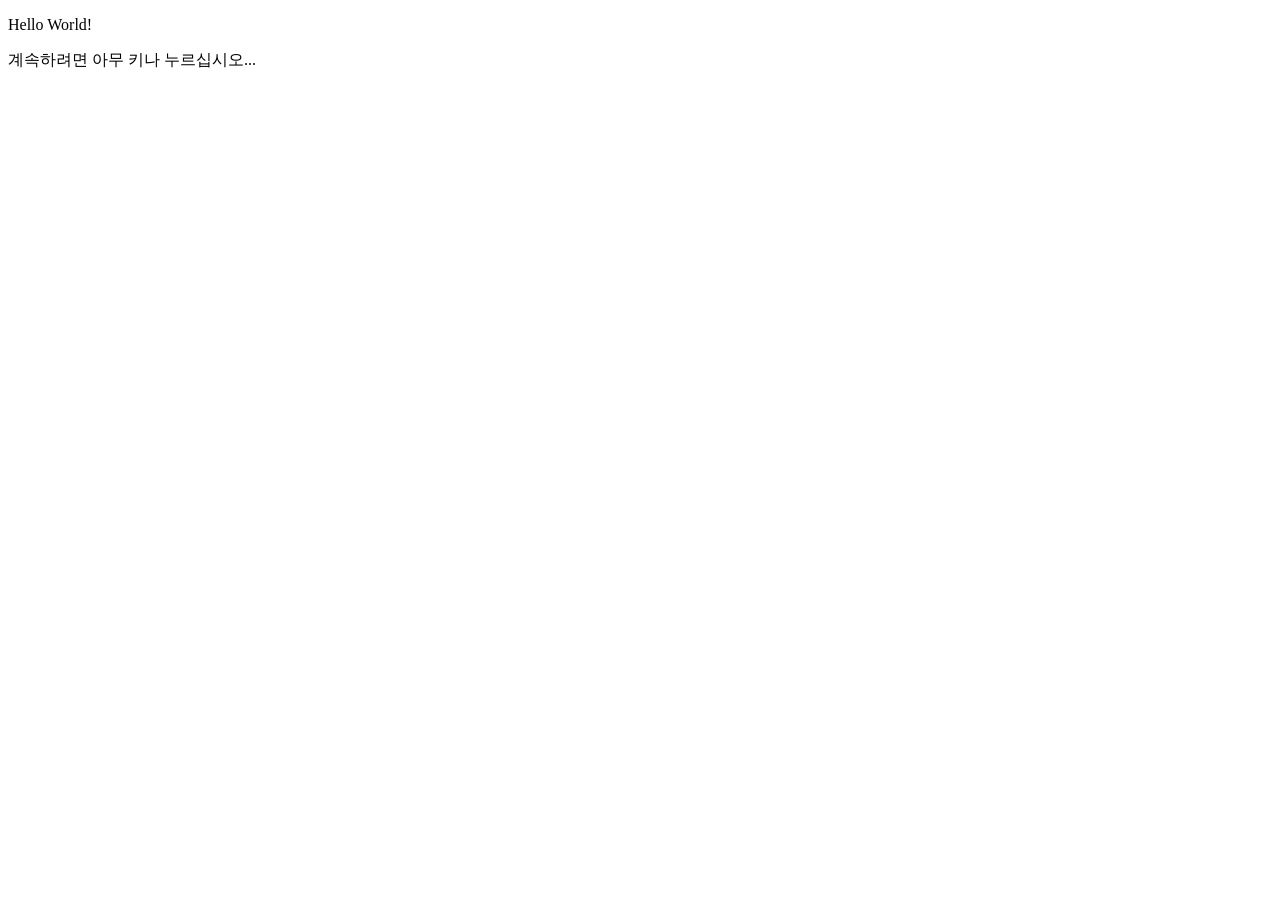
==== index.html @ 324ae8fc "Update index.html" ====
<!DOCTYPE html>
<html lang="ko">
<head>
  <title>html 연습 메모장</title>
  <meta charset="utf-8">
  <meta name="viewport" content="width=device-width, initial-scale=1.0, maximum-scale=1.0, minimum-scale=1.0, user-scalable=no" />
  <meta property="og:image" content="https://view01.wemep.co.kr/wmp-main/05/202004/27/mml_ddc7uurlywjx.png"/> 
  <meta property="og:url" content="유알엘"/> 
  <meta property="og:description" content="giriboy"/> 
  <meta property="og:title" content="sugil2_memo"/>
 </head>
  <body>
    <p>Hello World!</p>
    <p>계속하려면 아무 키나 누르십시오...</p>
  </body>
</html>
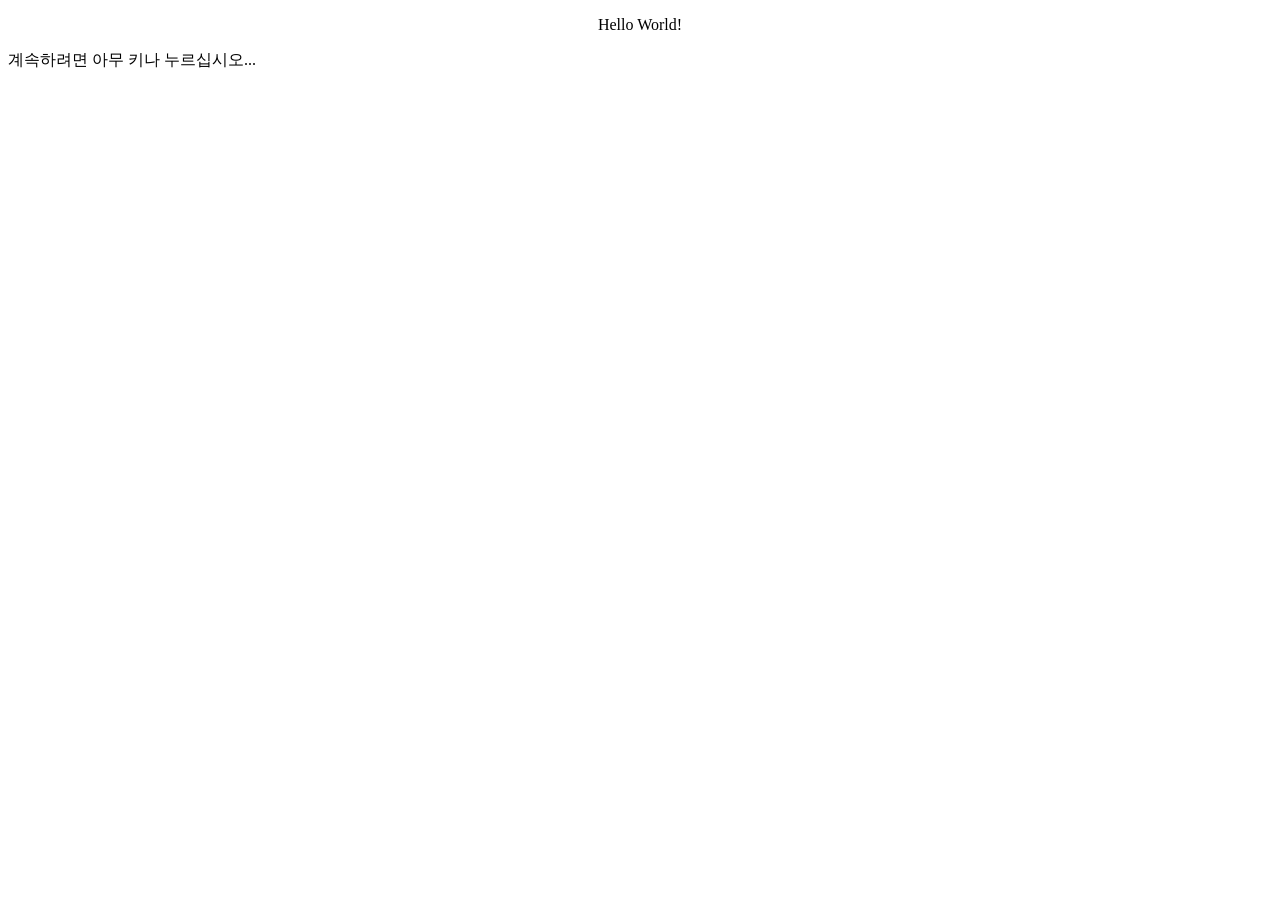
==== commit 2c8fbe49: "Update index.html" ====
--- a/index.html
+++ b/index.html
@@ -3,14 +3,14 @@
 <head>
   <title>html 연습 메모장</title>
   <meta charset="utf-8">
-  <meta name="viewport" content="width=device-width, initial-scale=1.0, maximum-scale=1.0, minimum-scale=1.0, user-scalable=no" />
+  <meta name="viewport" content="width=device-width, initial-scale=1.0, maximum-scale=1.0, minimum-scale=1.0, user-scalable=no"/>
   <meta property="og:image" content="https://view01.wemep.co.kr/wmp-main/05/202004/27/mml_ddc7uurlywjx.png"/> 
-  <meta property="og:url" content="유알엘"/> 
+  <meta property="og:title" content="수길 html 연습장"/>
   <meta property="og:description" content="giriboy"/> 
-  <meta property="og:title" content="sugil2_memo"/>
+  <meta property="og:url" content="깃허브 url"/> 
  </head>
   <body>
-    <p>Hello World!</p>
+    <p style="text-align:center">Hello World!</p>
     <p>계속하려면 아무 키나 누르십시오...</p>
   </body>
 </html>
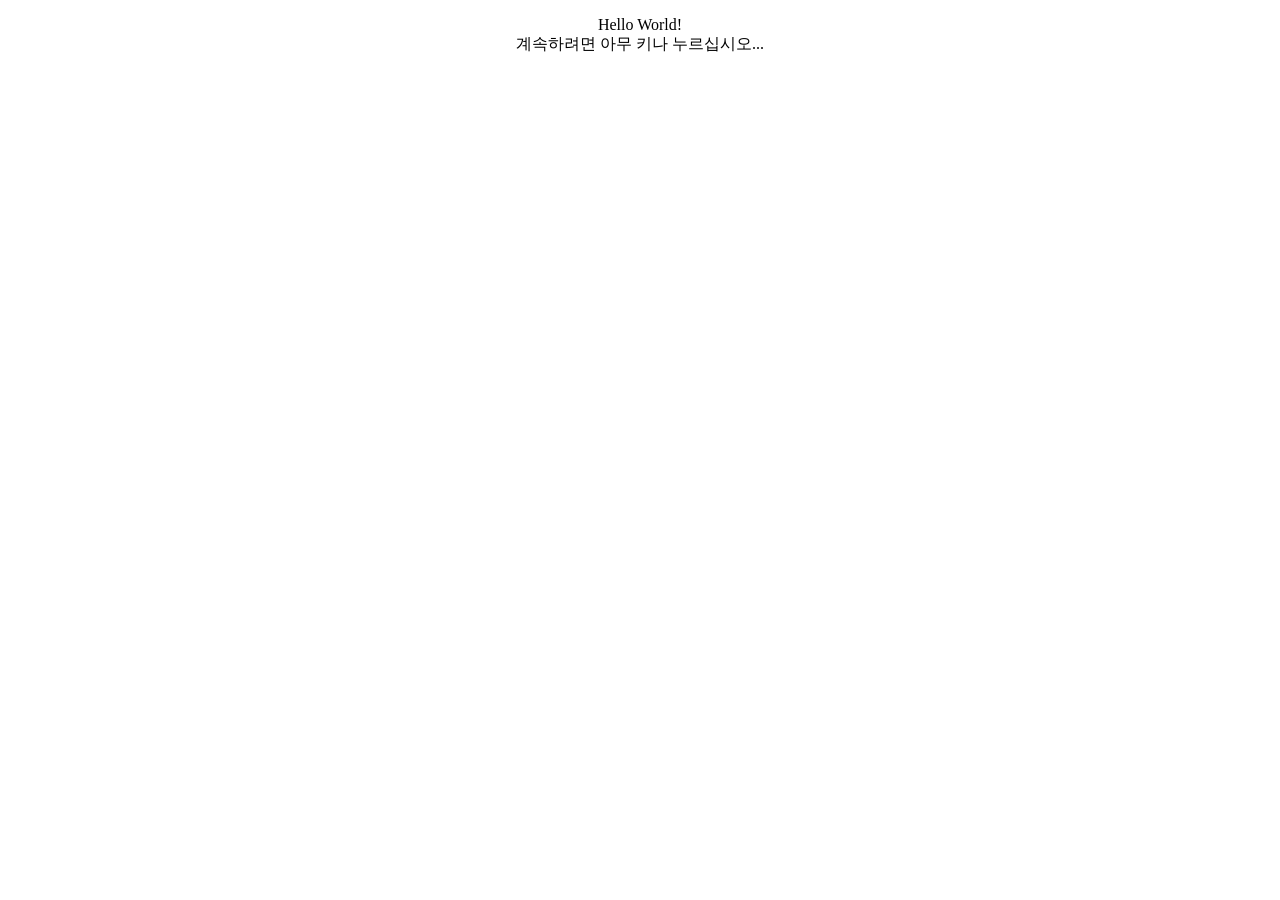
==== commit e94f5889: "Update index.html" ====
--- a/index.html
+++ b/index.html
@@ -10,7 +10,7 @@
   <meta property="og:url" content="깃허브 url"/> 
  </head>
   <body>
-    <p style="text-align:center">Hello World!</p>
-    <p>계속하려면 아무 키나 누르십시오...</p>
+    <p style="text-align:center">Hello World!<br>
+    계속하려면 아무 키나 누르십시오...</p>
   </body>
 </html>
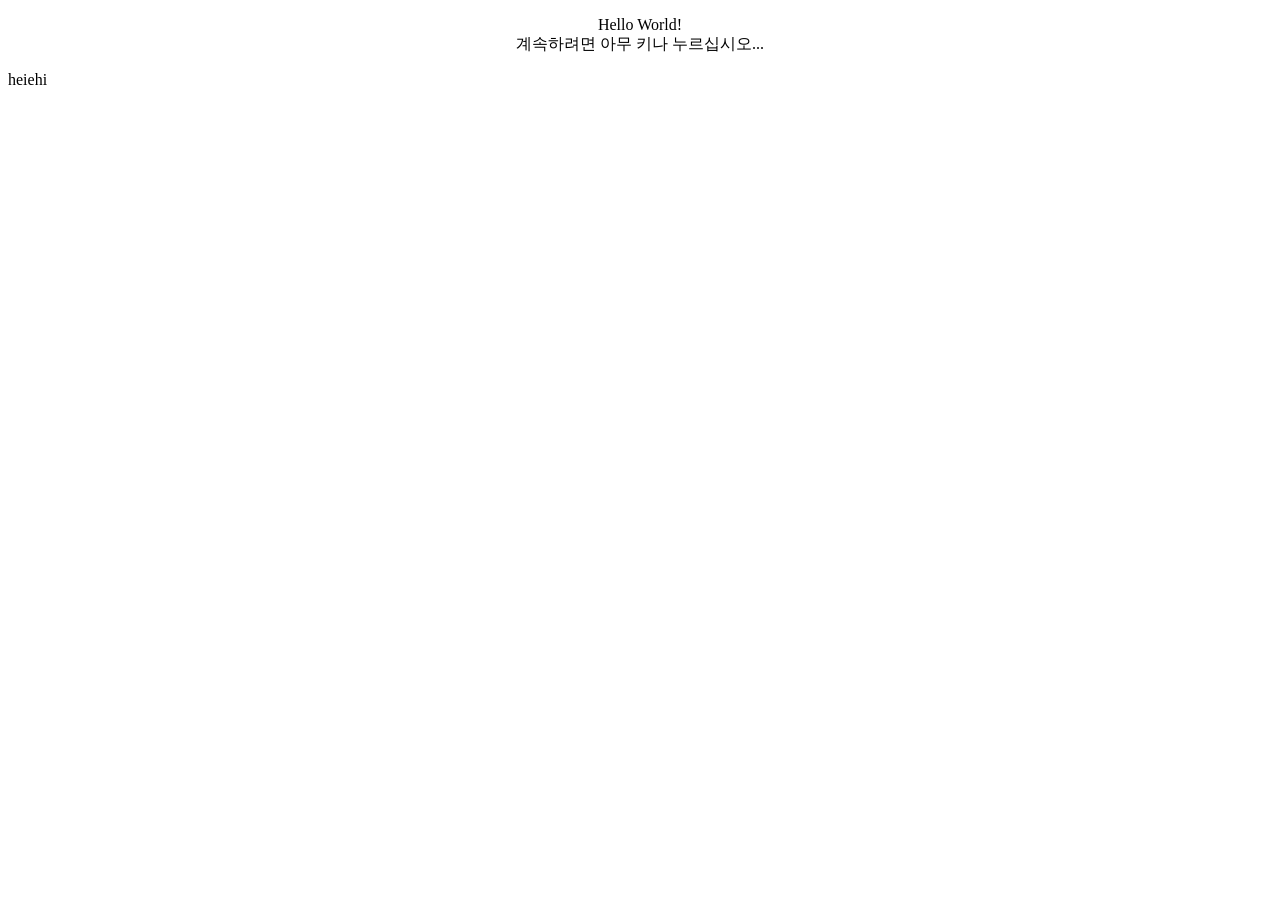
==== commit 9a5b6d92: "test commit" ====
--- a/index.html
+++ b/index.html
@@ -12,5 +12,6 @@
   <body>
     <p style="text-align:center">Hello World!<br>
     계속하려면 아무 키나 누르십시오...</p>
+    <div>heiehi</div>
   </body>
 </html>
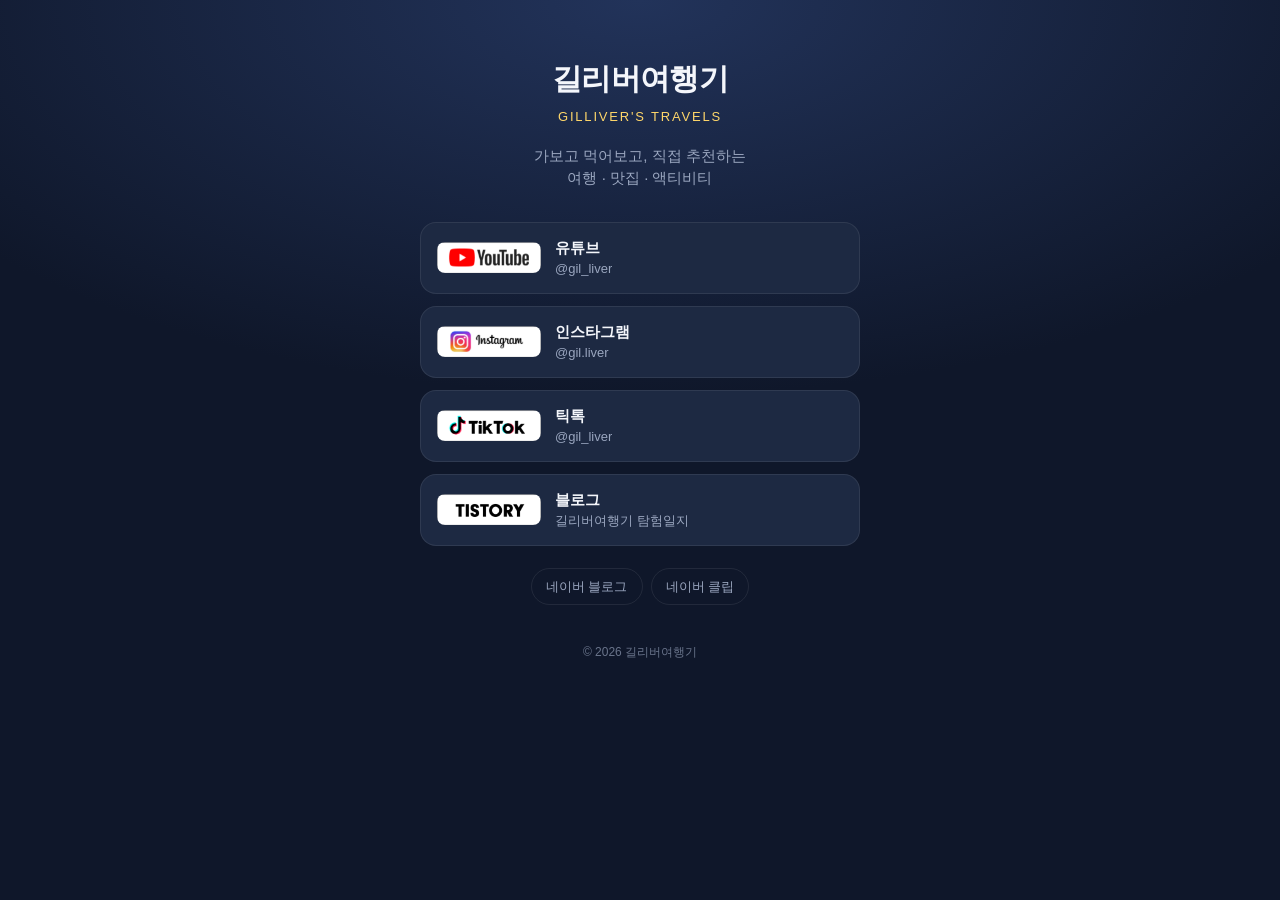
==== commit 8cb082a9: "링크 허브 페이지 개편" ====
--- a/index.html
+++ b/index.html
@@ -1,17 +1,74 @@
 <!DOCTYPE html>
 <html lang="ko">
 <head>
-  <title>html 연습 메모장</title>
   <meta charset="utf-8">
-  <meta name="viewport" content="width=device-width, initial-scale=1.0, maximum-scale=1.0, minimum-scale=1.0, user-scalable=no"/>
-  <meta property="og:image" content="https://view01.wemep.co.kr/wmp-main/05/202004/27/mml_ddc7uurlywjx.png"/> 
-  <meta property="og:title" content="수길 html 연습장"/>
-  <meta property="og:description" content="giriboy"/> 
-  <meta property="og:url" content="깃허브 url"/> 
- </head>
-  <body>
-    <p style="text-align:center">Hello World!<br>
-    계속하려면 아무 키나 누르십시오...</p>
-    <div>heiehi</div>
-  </body>
+  <meta name="viewport" content="width=device-width, initial-scale=1">
+  <title>길리버여행기 | Gilliver's Travels</title>
+  <meta name="description" content="가보고 먹어보고, 직접 추천하는 여행·맛집 채널. 길리버여행기의 유튜브·인스타그램·틱톡·블로그를 한 곳에서 만나보세요.">
+  <meta name="theme-color" content="#0f172a">
+  <meta property="og:type" content="website">
+  <meta property="og:title" content="길리버여행기 | Gilliver's Travels">
+  <meta property="og:description" content="가보고 먹어보고, 직접 추천하는 여행·맛집 채널">
+  <meta property="og:url" content="https://sugil2.github.io/">
+  <meta property="og:image" content="https://sugil2.github.io/og.png">
+  <meta property="og:site_name" content="길리버여행기">
+  <meta name="twitter:card" content="summary_large_image">
+  <meta name="twitter:title" content="길리버여행기 | Gilliver's Travels">
+  <meta name="twitter:description" content="가보고 먹어보고, 직접 추천하는 여행·맛집 채널">
+  <meta name="twitter:image" content="https://sugil2.github.io/og.png">
+  <link rel="icon" href="favicon.png" type="image/png">
+  <link rel="stylesheet" href="style.css">
+</head>
+<body>
+  <main class="hub">
+    <header class="hero">
+      <h1>길리버여행기</h1>
+      <p class="sub">Gilliver's Travels</p>
+      <p class="tagline">가보고 먹어보고, 직접 추천하는<br>여행 · 맛집 · 액티비티</p>
+    </header>
+
+    <nav class="links" aria-label="채널 링크">
+      <a class="card" href="https://www.youtube.com/@gil_liver" target="_blank" rel="noopener">
+        <img class="badge" src="youtube_giri.png" alt="YouTube" width="170" height="50">
+        <span class="meta">
+          <span class="name">유튜브</span>
+          <span class="handle">@gil_liver</span>
+        </span>
+      </a>
+
+      <a class="card" href="https://www.instagram.com/gil.liver/" target="_blank" rel="noopener">
+        <img class="badge" src="instagram_road_giri.png" alt="Instagram" width="170" height="50">
+        <span class="meta">
+          <span class="name">인스타그램</span>
+          <span class="handle">@gil.liver</span>
+        </span>
+      </a>
+
+      <a class="card" href="https://www.tiktok.com/@gil_liver" target="_blank" rel="noopener">
+        <img class="badge" src="tiktok_giri.png" alt="TikTok" width="170" height="50">
+        <span class="meta">
+          <span class="name">틱톡</span>
+          <span class="handle">@gil_liver</span>
+        </span>
+      </a>
+
+      <a class="card" href="https://giri2.tistory.com/" target="_blank" rel="noopener">
+        <img class="badge" src="tstory_giri.png" alt="Tistory" width="170" height="50">
+        <span class="meta">
+          <span class="name">블로그</span>
+          <span class="handle">길리버여행기 탐험일지</span>
+        </span>
+      </a>
+    </nav>
+
+    <section class="more" aria-label="그 밖의 채널">
+      <a href="https://blog.naver.com/gil_liver" target="_blank" rel="noopener">네이버 블로그</a>
+      <a href="https://clip.naver.com/@gil_liver" target="_blank" rel="noopener">네이버 클립</a>
+    </section>
+
+    <footer class="foot">
+      <p>© 2026 길리버여행기</p>
+    </footer>
+  </main>
+</body>
 </html>
--- a/style.css
+++ b/style.css
@@ -0,0 +1,165 @@
+:root {
+  --bg: #0f172a;
+  --bg-soft: #16213c;
+  --card: #1d2942;
+  --card-hover: #24324f;
+  --line: rgba(255, 255, 255, 0.08);
+  --text: #f4f6fb;
+  --muted: #9aa6bf;
+  --accent: #ffd76a;
+}
+
+* { box-sizing: border-box; }
+
+html, body {
+  margin: 0;
+  padding: 0;
+}
+
+body {
+  min-height: 100vh;
+  background:
+    radial-gradient(120% 80% at 50% 0%, #22335a 0%, var(--bg) 55%),
+    var(--bg);
+  color: var(--text);
+  font-family: -apple-system, BlinkMacSystemFont, "Apple SD Gothic Neo",
+    "Malgun Gothic", "Noto Sans KR", "Segoe UI", Roboto, sans-serif;
+  -webkit-font-smoothing: antialiased;
+  line-height: 1.5;
+}
+
+.hub {
+  width: 100%;
+  max-width: 480px;
+  margin: 0 auto;
+  padding: 56px 20px 44px;
+}
+
+/* ---- header ---- */
+.hero {
+  text-align: center;
+  margin-bottom: 32px;
+}
+
+.hero h1 {
+  margin: 0;
+  font-size: 30px;
+  font-weight: 800;
+  letter-spacing: -0.02em;
+}
+
+.hero .sub {
+  margin: 6px 0 0;
+  font-size: 13px;
+  letter-spacing: 0.14em;
+  text-transform: uppercase;
+  color: var(--accent);
+}
+
+.hero .tagline {
+  margin: 18px 0 0;
+  font-size: 15px;
+  color: var(--muted);
+}
+
+/* ---- channel cards ---- */
+.links {
+  display: flex;
+  flex-direction: column;
+  gap: 12px;
+}
+
+.card {
+  display: flex;
+  align-items: center;
+  gap: 14px;
+  padding: 14px 16px;
+  background: var(--card);
+  border: 1px solid var(--line);
+  border-radius: 16px;
+  text-decoration: none;
+  color: inherit;
+  transition: background 0.18s ease, transform 0.18s ease, border-color 0.18s ease;
+  -webkit-tap-highlight-color: transparent;
+}
+
+.card:hover,
+.card:focus-visible {
+  background: var(--card-hover);
+  border-color: rgba(255, 215, 106, 0.35);
+  transform: translateY(-2px);
+  outline: none;
+}
+
+.card:active {
+  transform: translateY(0);
+}
+
+.badge {
+  flex: 0 0 auto;
+  width: 104px;
+  height: auto;
+  border-radius: 8px;
+  display: block;
+}
+
+.meta {
+  display: flex;
+  flex-direction: column;
+  min-width: 0;
+}
+
+.meta .name {
+  font-size: 15px;
+  font-weight: 700;
+}
+
+.meta .handle {
+  font-size: 13px;
+  color: var(--muted);
+  overflow: hidden;
+  text-overflow: ellipsis;
+  white-space: nowrap;
+}
+
+/* ---- secondary links ---- */
+.more {
+  display: flex;
+  justify-content: center;
+  flex-wrap: wrap;
+  gap: 8px;
+  margin-top: 22px;
+}
+
+.more a {
+  padding: 8px 14px;
+  font-size: 13px;
+  color: var(--muted);
+  text-decoration: none;
+  border: 1px solid var(--line);
+  border-radius: 999px;
+  transition: color 0.18s ease, border-color 0.18s ease;
+}
+
+.more a:hover,
+.more a:focus-visible {
+  color: var(--text);
+  border-color: rgba(255, 215, 106, 0.45);
+  outline: none;
+}
+
+/* ---- footer ---- */
+.foot {
+  margin-top: 38px;
+  text-align: center;
+  font-size: 12px;
+  color: rgba(154, 166, 191, 0.65);
+}
+
+.foot p { margin: 0; }
+
+@media (max-width: 360px) {
+  .hub { padding: 40px 16px 32px; }
+  .hero h1 { font-size: 26px; }
+  .badge { width: 88px; }
+}
